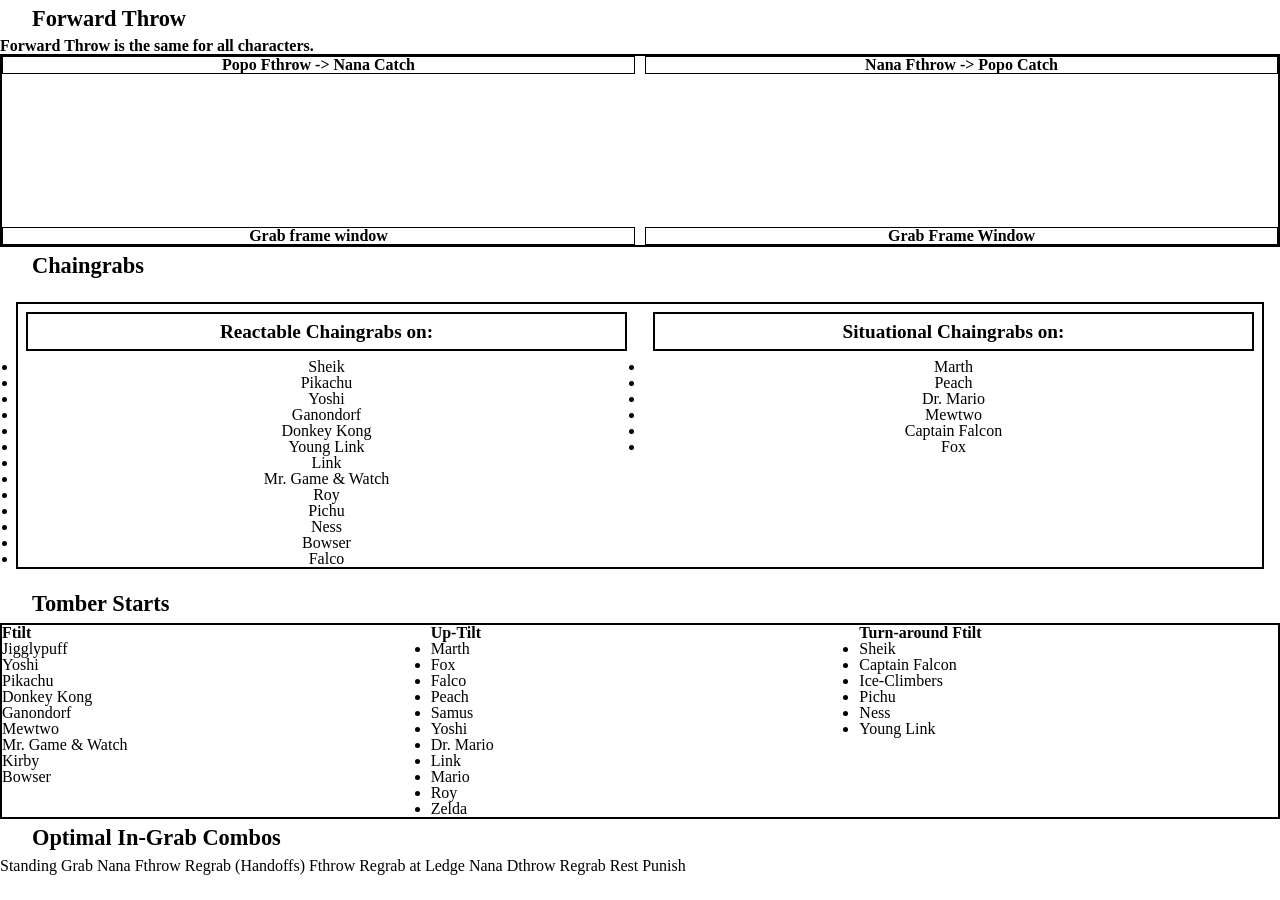
==== grab.html @ 139acb94 "updated website pages and styles" ====
<!DOCTYPE html>
<html lang="en">
<head>
  <meta charset="UTF-8">
  <meta name="viewport" content="width=device-width, initial-scale=1.0">
  <title>General Info</title>
  <link rel="stylesheet" href="reset.css">
  <link rel="stylesheet" href="grab.css">
</head>
<body>
<div class="wrapper">
  
    <div class="fthrow" id="fthrow">
      <h2>Forward Throw</h2>
      <h4>Forward Throw is the same for all characters.</h4>
      <div class="p_n_vid">
        <div class="popof">
          <h3>Popo Fthrow -> Nana Catch</h3>
          <video src=""></video>
          <h3>Grab frame window</h3>
        </div>
  
        <div class="nanaf">
          <h3>Nana Fthrow -> Popo Catch</h3>
          <video src=""></video>
          <h3>Grab Frame Window</h3>
        </div>
      </div>
    </div>
    <h2 id="chaingrabs">Chaingrabs</h2>
    <div class="cg">
      <div class="react">
        <h3>Reactable Chaingrabs on:</h3>
        <ul>
          <li>Sheik</li>
          <li>Pikachu</li>
          <li>Yoshi</li>
          <li>Ganondorf</li>
          <li>Donkey Kong</li>
          <li>Young Link</li>
          <li>Link</li>
          <li>Mr. Game & Watch</li>
          <li>Roy</li>
          <li>Pichu</li>
          <li>Ness</li>
          <li>Bowser</li>
          <li>Falco</li>
        </ul>
      </div>
  
      <div class="depend">
        <h3>Situational Chaingrabs on:</h3>
        <ul>
          <li>Marth</li>
          <li>Peach</li>
          <li>Dr. Mario</li>
          <li>Mewtwo</li>
          <!-- somehow mark as very dependent -->
          <li>Captain Falcon</li>
          <li>Fox</li>
      </div>
  
      </ul>
    </div>
  
    <h2 id="tomber_starts">Tomber Starts</h2>
    <div class="ts">
  
      <div>
        <h3>Ftilt</h3>
        <ul>
          <li>Jigglypuff</li>
          <li>Yoshi</li>
          <li>Pikachu</li>
          <li>Donkey Kong</li>
          <li>Ganondorf</li>
          <li>Mewtwo</li>
          <li>Mr. Game & Watch</li>
          <li>Kirby</li>
          <li>Bowser</li>
        </ul>
      </div>
  
      <div>
        <h3>Up-Tilt</h3>
        <ul>
          <li>Marth</li>
          <li>Fox</li>
          <li>Falco</li>
          <li>Peach</li>
          <li>Samus</li>
          <li>Yoshi</li>
          <li>Dr. Mario</li>
          <li>Link</li>
          <li>Mario</li>
          <li>Roy</li>
          <li>Zelda</li>
        </ul>
      </div>
  
      <div>
        <h3>Turn-around Ftilt</h3>
        <ul>
          <li>Sheik</li>
          <li>Captain Falcon</li>
          <li>Ice-Climbers</li>
          <li>Pichu</li>
          <li>Ness</li>
          <li>Young Link</li>
        </ul>
      </div>
    </div>
  <h2 id="in_grab">Optimal In-Grab Combos</h2>
    <div class="in_grab" >
  
  
      Standing Grab
  
      Nana Fthrow Regrab (Handoffs)
  
      Fthrow Regrab at Ledge
  
      Nana Dthrow Regrab
  
      Rest Punish
    </div>
</div>

</body>
</html>
---- grab.css ----
.p_n_vid {
  display: grid;
  grid-template-columns: 2fr 2fr;
  grid-gap: 10px;
  text-align: center;
  border: 2px solid black;
}
.p_n_vid h3 {
  border: 1px solid black;
}

.cg {
  display: grid;
  grid-template-columns: 2fr 2fr;
  grid-gap: 10px;
  border: 2px solid black;
  text-align: center;
  margin: 1rem;
}
.cg h3 {
  font-size: 120%;
  border: 2px solid black;
  padding: .5rem;
  margin: .5rem;
}

.ts {
  display: grid;
  grid-template-columns: 1fr 1fr 1fr;
  grid-gap: 10px;
  border: 2px solid black;
 
}
h2 {
  font-size: 140%;
  padding: .5rem 2rem;
}
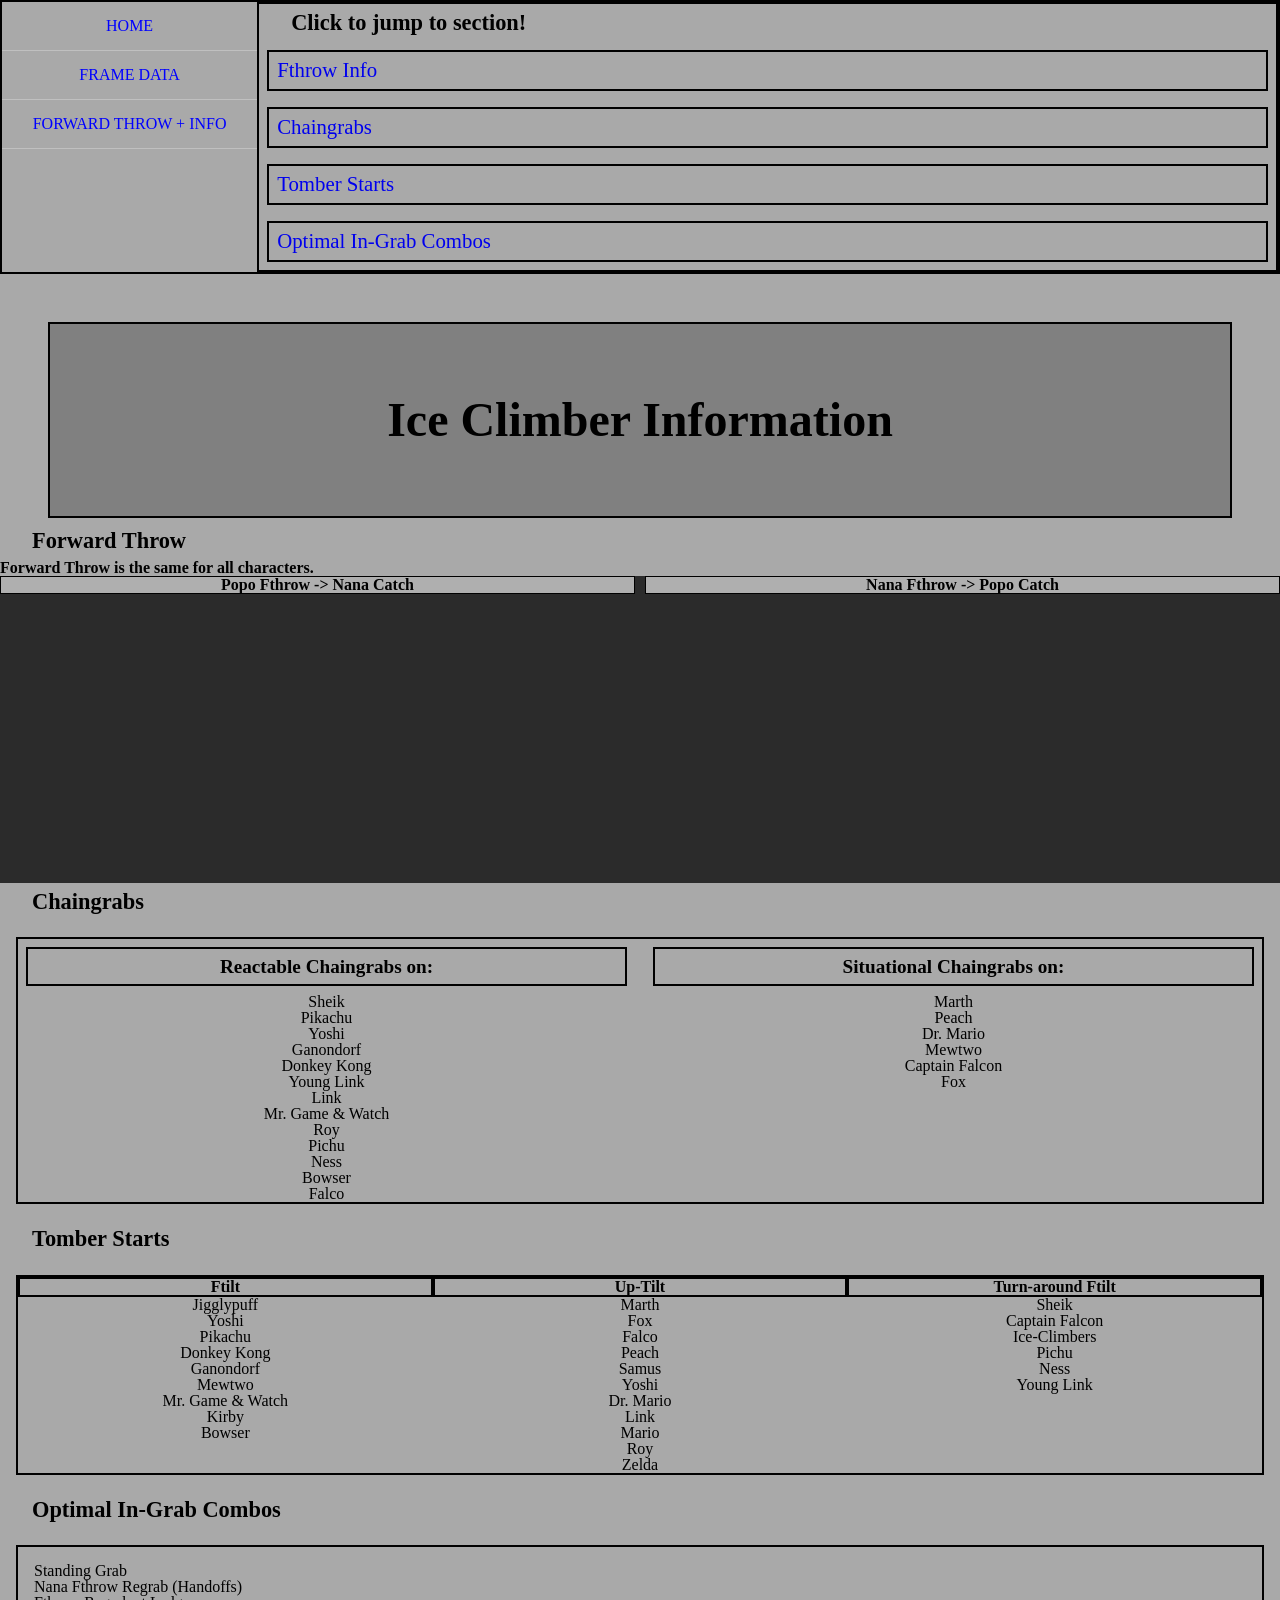
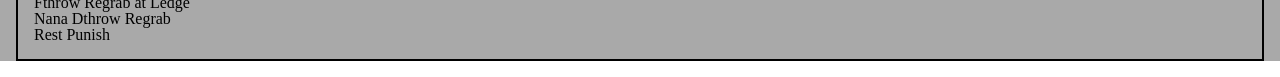
==== commit 475c1d71: "updated website styles and added info" ====
--- a/grab.html
+++ b/grab.html
@@ -8,22 +8,57 @@
   <link rel="stylesheet" href="grab.css">
 </head>
 <body>
-<div class="wrapper">
-  
+  <div class="wrapper">
+    <div class="direct">
+      <nav>
+        <!-- Home -->
+        <a href="index.html">Home</a>
+
+
+        <!-- Frame data -->
+        <a href="">Frame Data</a>
+
+        <!-- Other links
+        <a href="links.html">Links</a> -->
+
+        <div class="grabs">
+          <!-- Universal fthrow -->
+          <a href="grab.html">Forward Throw + Info</a>
+
+
+      </nav>
+      <div class="page_links">
+        
+        <h2>Click to jump to section!</h2>
+        <a href="#fthrow">Fthrow Info</a>
+        <a href="#chaingrabs">Chaingrabs</a>
+        <a href="#tomber_starts">Tomber Starts</a>
+        <a href="#in_grab">Optimal In-Grab Combos</a>
+        
+
+      </div>
+    </div>
+
+    <div class="separator">
+      <h1>Ice Climber Information</h1>
+    </div>
+
     <div class="fthrow" id="fthrow">
       <h2>Forward Throw</h2>
       <h4>Forward Throw is the same for all characters.</h4>
       <div class="p_n_vid">
         <div class="popof">
           <h3>Popo Fthrow -> Nana Catch</h3>
-          <video src=""></video>
-          <h3>Grab frame window</h3>
+          <video width="90%" height="auto" autoplay loop style="">
+            <source src="/videos/nana_grab.mp4" type="video/mp4">
+            <h3>Grab frame window</h3>
         </div>
-  
+
         <div class="nanaf">
           <h3>Nana Fthrow -> Popo Catch</h3>
-          <video src=""></video>
-          <h3>Grab Frame Window</h3>
+          <video width="90%" height="auto" autoplay loop style="">
+            <source src="/videos/popo_grab.mp4" type="video/mp4">
+            <h3>Grab Frame Window</h3>
         </div>
       </div>
     </div>
@@ -47,7 +82,7 @@
           <li>Falco</li>
         </ul>
       </div>
-  
+
       <div class="depend">
         <h3>Situational Chaingrabs on:</h3>
         <ul>
@@ -59,14 +94,14 @@
           <li>Captain Falcon</li>
           <li>Fox</li>
       </div>
-  
+
       </ul>
     </div>
-  
+
     <h2 id="tomber_starts">Tomber Starts</h2>
     <div class="ts">
-  
-      <div>
+
+      <div class="ftilt">
         <h3>Ftilt</h3>
         <ul>
           <li>Jigglypuff</li>
@@ -79,9 +114,11 @@
           <li>Kirby</li>
           <li>Bowser</li>
         </ul>
+            
+        
       </div>
-  
-      <div>
+
+      <div class="utilt">
         <h3>Up-Tilt</h3>
         <ul>
           <li>Marth</li>
@@ -96,9 +133,10 @@
           <li>Roy</li>
           <li>Zelda</li>
         </ul>
+        
       </div>
-  
-      <div>
+
+      <div class="taftilt">
         <h3>Turn-around Ftilt</h3>
         <ul>
           <li>Sheik</li>
@@ -108,23 +146,27 @@
           <li>Ness</li>
           <li>Young Link</li>
         </ul>
+        </ul>
+          
       </div>
     </div>
-  <h2 id="in_grab">Optimal In-Grab Combos</h2>
-    <div class="in_grab" >
+    <h2 id="in_grab">Optimal In-Grab Combos</h2>
+    <div class="in_grab">
+
+<ul>
   
-  
-      Standing Grab
-  
-      Nana Fthrow Regrab (Handoffs)
-  
-      Fthrow Regrab at Ledge
-  
-      Nana Dthrow Regrab
-  
-      Rest Punish
+        <li>Standing Grab</li>
+
+        <li>Nana Fthrow Regrab (Handoffs)</li>
+
+        <li>Fthrow Regrab at Ledge</li>
+
+        <li>Nana Dthrow Regrab</li>
+
+        <li>Rest Punish</li>
+</ul>
     </div>
-</div>
+  </div>
 
 </body>
 </html>
--- a/grab.css
+++ b/grab.css
@@ -1,12 +1,98 @@
+.wrapper {
+  display: block;
+  background-color: darkgray;
+  
+}
+
+.separator {
+  width: 100%;
+  height: 200px;
+  
+}
+.separator h1 {
+  text-align: center;
+  font-size: 300%;
+  padding: 1.5em;
+  border: 2px solid black;
+  margin: 1em;
+  background-color: gray;
+}
+
+nav {
+  text-transform: uppercase;
+  /* optional */
+  background-color: darkgray;
+  /* change this to your color choice */
+  
+}
+
+.direct {
+  display: grid;
+  grid-template-columns: 1fr 4fr;
+  border: 2px solid black;
+}
+
+.page_links {
+  display: grid;
+  border: 2px solid black
+}
+
+.page_links a {
+  padding: .5rem;
+  /* space between links */
+  text-decoration: none;
+  /* removes link underlines */
+  font-size: 130%;
+  border: 2px solid black;
+  margin: .5rem
+}
+
+nav ul {
+  margin: 0;
+  /* not needed if you're using
+padding: 0; a reset style sheet */
+}
+
+nav li {
+  list-style-type: none;
+  /* removes bullet points */
+}
+
+nav a {
+  display: block;
+  text-align: center;
+  color: blue;
+  /* add a color for link text */
+  padding: 1em 0;
+  /* space between links */
+  text-decoration: none;
+  /* removes link underlines */
+  border-bottom: 1px solid silver;
+  /* adds a line below each link */
+}
+
+a:hover {
+  /* mouse hover effect */
+  background-color: grey;
+  /* change this to your color choice */
+}
+
+nav li:last-of-type a {
+  /* removes the border from the last link */
+  border-bottom: none;
+}
+
+
 .p_n_vid {
   display: grid;
-  grid-template-columns: 2fr 2fr;
+  grid-template-columns: 1fr 1fr;
   grid-gap: 10px;
   text-align: center;
-  border: 2px solid black;
+  background-color: rgb(43, 43, 43);
 }
 .p_n_vid h3 {
   border: 1px solid black;
+  background-color: rgb(175, 175, 175);
 }
 
 .cg {
@@ -16,7 +102,10 @@
   border: 2px solid black;
   text-align: center;
   margin: 1rem;
+  
 }
+
+
 .cg h3 {
   font-size: 120%;
   border: 2px solid black;
@@ -24,14 +113,33 @@
   margin: .5rem;
 }
 
+li {
+  list-style-type: none;
+}
+
 .ts {
   display: grid;
+  margin: 1rem;
   grid-template-columns: 1fr 1fr 1fr;
-  grid-gap: 10px;
   border: 2px solid black;
+  text-align: center;
  
 }
+
+.ts h3 {
+  border: 2px black solid;
+
+}
+
+
+
 h2 {
   font-size: 140%;
   padding: .5rem 2rem;
 }
+
+.in_grab {
+  border: 2px solid black;
+  margin: 1rem;
+  padding: 1rem;
+}
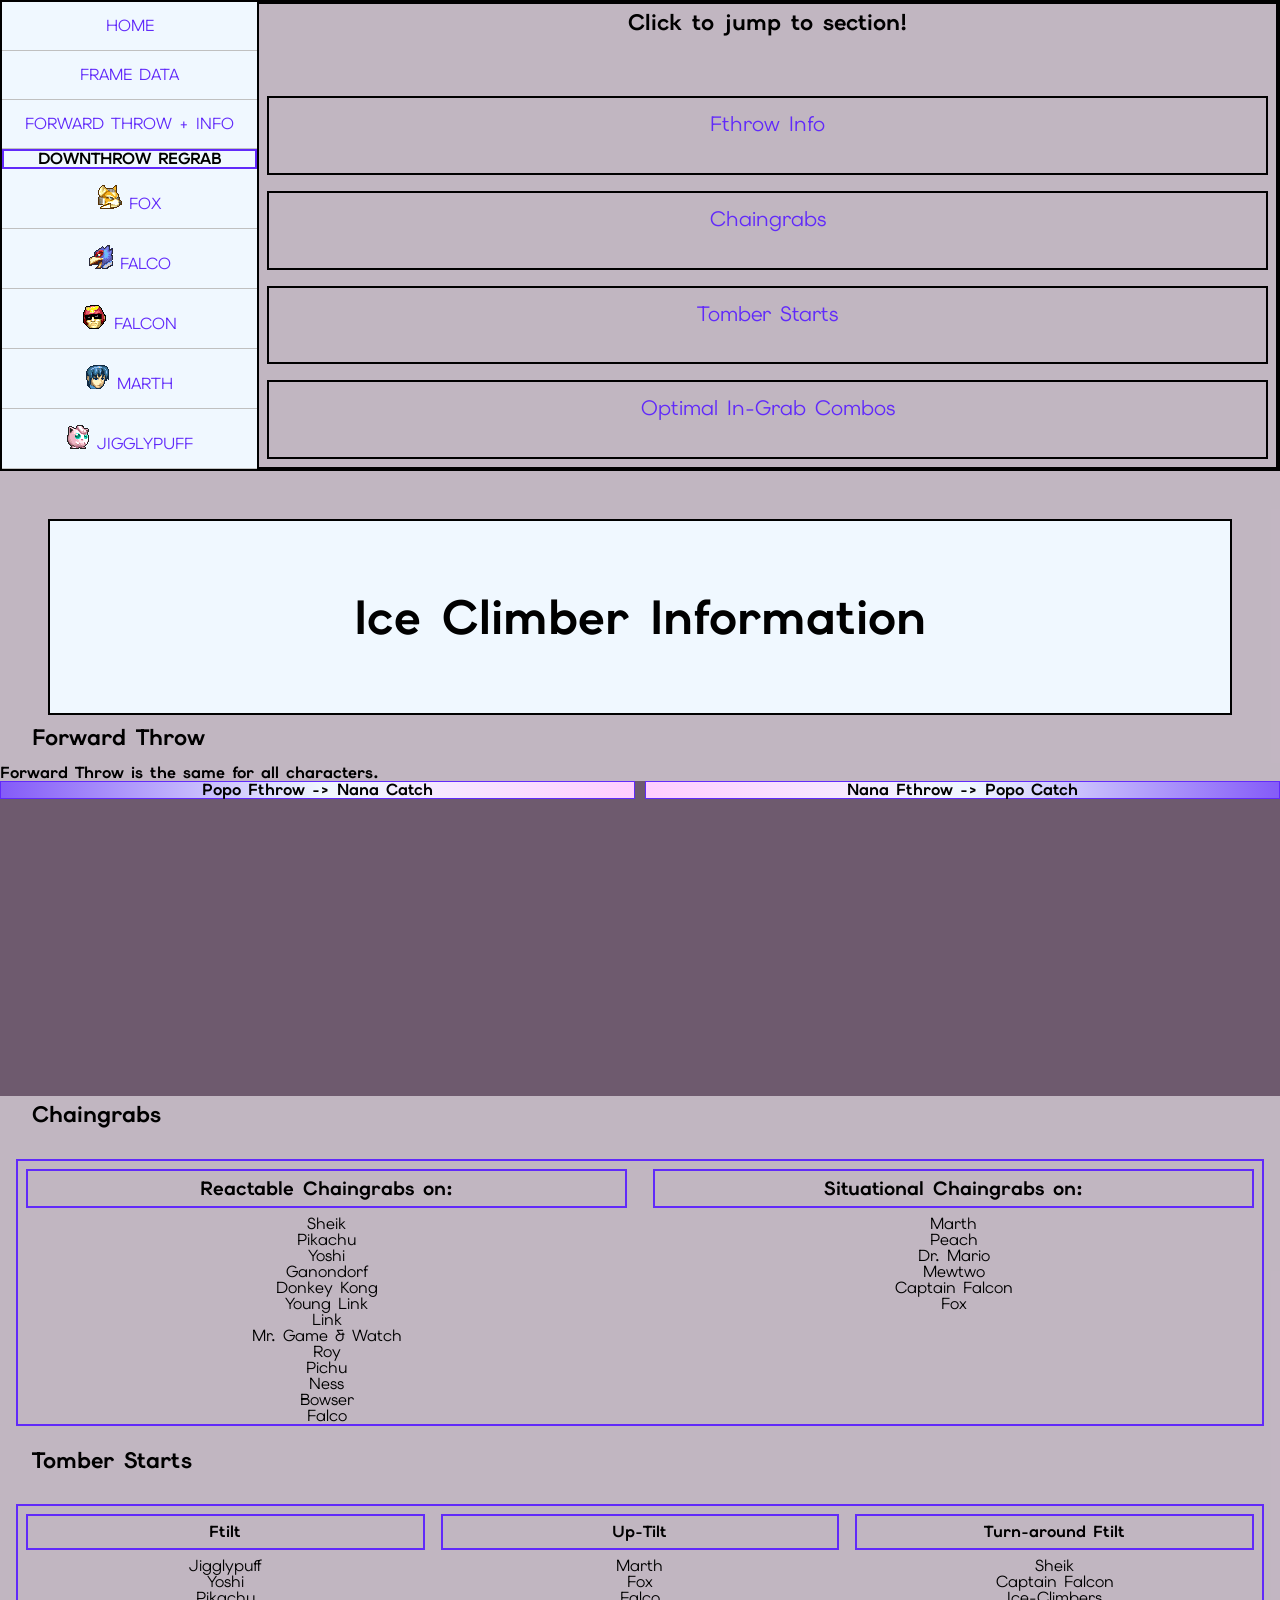
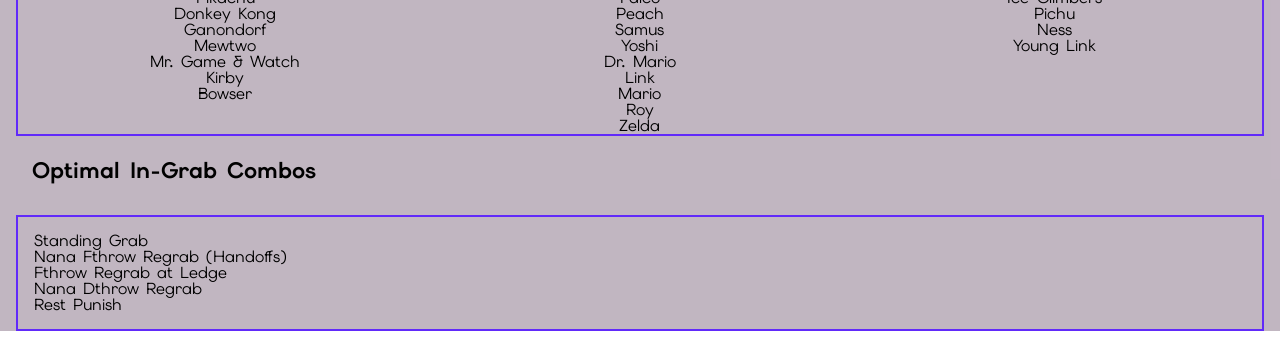
==== commit 39b282db: "more styling" ====
--- a/grab.html
+++ b/grab.html
@@ -6,35 +6,66 @@
   <title>General Info</title>
   <link rel="stylesheet" href="reset.css">
   <link rel="stylesheet" href="grab.css">
+  <link rel="preconnect" href="https://fonts.googleapis.com">
+  <link rel="preconnect" href="https://fonts.gstatic.com" crossorigin>
+  <link href="https://fonts.googleapis.com/css2?family=Elms+Sans:ital,wght@0,100..900;1,100..900&display=swap" rel="stylesheet">
 </head>
 <body>
   <div class="wrapper">
     <div class="direct">
       <nav>
         <!-- Home -->
-        <a href="index.html">Home</a>
+        <a href="https://nottill4.github.io/final/index.html">Home</a>
 
 
         <!-- Frame data -->
-        <a href="">Frame Data</a>
+        <a href="https://meleeframedata.com/ice_climbers">Frame Data</a>
 
         <!-- Other links
         <a href="links.html">Links</a> -->
 
         <div class="grabs">
           <!-- Universal fthrow -->
-          <a href="grab.html">Forward Throw + Info</a>
+          <a href="https://nottill4.github.io/final/grab.html">Forward Throw + Info</a>
+
+          <p>Downthrow Regrab</p>
+
+
+          <a href="fox.html">
+            <img src="https://nottill4.github.io/final/images/neutral Fox.png" alt="">
+            Fox
+          </a>
+
+          <a href="falco.html">
+            <img src="https://nottill4.github.io/final/images/neutral Falco.png" alt="">
+            Falco
+          </a>
+
+          <a href="falcon.html">
+            <img src="https://nottill4.github.io/final/images/neutral Captain Falcon.png" alt="">
+            Falcon
+          </a>
+
+          <a href="marth.html">
+            <img src="https://nottill4.github.io/final/images/neutral Marth.png" alt="">
+            Marth
+          </a>
+
+          <a href="puff.html">
+            <img src="https://nottill4.github.io/final/images/neutral Jigglypuff.png" alt="">
+            Jigglypuff
+          </a>
 
 
       </nav>
       <div class="page_links">
-        
+
         <h2>Click to jump to section!</h2>
         <a href="#fthrow">Fthrow Info</a>
         <a href="#chaingrabs">Chaingrabs</a>
         <a href="#tomber_starts">Tomber Starts</a>
         <a href="#in_grab">Optimal In-Grab Combos</a>
-        
+
 
       </div>
     </div>
@@ -48,16 +79,16 @@
       <h4>Forward Throw is the same for all characters.</h4>
       <div class="p_n_vid">
         <div class="popof">
-          <h3>Popo Fthrow -> Nana Catch</h3>
-          <video width="90%" height="auto" autoplay loop style="">
-            <source src="/videos/nana_grab.mp4" type="video/mp4">
+          <h3 class="pn" >Popo Fthrow -> Nana Catch</h3>
+          <video width="90%" height="auto" autoplay muted loop>
+            <source src="https://nottill4.github.io/final/videos/nana_grab.mp4" type="video/mp4">
             <h3>Grab frame window</h3>
         </div>
 
         <div class="nanaf">
-          <h3>Nana Fthrow -> Popo Catch</h3>
-          <video width="90%" height="auto" autoplay loop style="">
-            <source src="/videos/popo_grab.mp4" type="video/mp4">
+          <h3 class="np" >Nana Fthrow -> Popo Catch</h3>
+          <video width="90%" height="auto" autoplay muted loop>
+            <source src="https://nottill4.github.io/final/videos/popo_grab.mp4" type="video/mp4">
             <h3>Grab Frame Window</h3>
         </div>
       </div>
@@ -114,8 +145,8 @@
           <li>Kirby</li>
           <li>Bowser</li>
         </ul>
-            
-        
+
+
       </div>
 
       <div class="utilt">
@@ -133,7 +164,7 @@
           <li>Roy</li>
           <li>Zelda</li>
         </ul>
-        
+
       </div>
 
       <div class="taftilt">
@@ -147,14 +178,14 @@
           <li>Young Link</li>
         </ul>
         </ul>
-          
+
       </div>
     </div>
     <h2 id="in_grab">Optimal In-Grab Combos</h2>
     <div class="in_grab">
 
-<ul>
-  
+      <ul>
+
         <li>Standing Grab</li>
 
         <li>Nana Fthrow Regrab (Handoffs)</li>
@@ -164,7 +195,7 @@
         <li>Nana Dthrow Regrab</li>
 
         <li>Rest Punish</li>
-</ul>
+      </ul>
     </div>
   </div>
 
--- a/grab.css
+++ b/grab.css
@@ -1,7 +1,8 @@
 .wrapper {
   display: block;
-  background-color: darkgray;
-  
+  background-color: #917c918e;
+  font-family: "Elms Sans", sans-serif;;
+
 }
 
 .separator {
@@ -15,13 +16,13 @@
   padding: 1.5em;
   border: 2px solid black;
   margin: 1em;
-  background-color: gray;
+  background-color: aliceblue;
 }
 
 nav {
   text-transform: uppercase;
   /* optional */
-  background-color: darkgray;
+  background-color: aliceblue;
   /* change this to your color choice */
   
 }
@@ -30,15 +31,17 @@
   display: grid;
   grid-template-columns: 1fr 4fr;
   border: 2px solid black;
+  text-align: center;
+  
 }
 
 .page_links {
   display: grid;
-  border: 2px solid black
+  border: 2px solid black;
 }
 
 .page_links a {
-  padding: .5rem;
+  padding: 1rem 0 0 0;
   /* space between links */
   text-decoration: none;
   /* removes link underlines */
@@ -61,7 +64,7 @@
 nav a {
   display: block;
   text-align: center;
-  color: blue;
+
   /* add a color for link text */
   padding: 1em 0;
   /* space between links */
@@ -71,9 +74,21 @@
   /* adds a line below each link */
 }
 
+a {
+    color: #612AFA;
+}
+
+nav p {
+  text-align: center;
+  font-weight: bold;
+  padding: 0rem 0 0 0;
+  margin-bottom: 0;
+  border: 2px solid #612AFA;
+}
+
 a:hover {
   /* mouse hover effect */
-  background-color: grey;
+  background-color: #ffceff;
   /* change this to your color choice */
 }
 
@@ -88,18 +103,27 @@
   grid-template-columns: 1fr 1fr;
   grid-gap: 10px;
   text-align: center;
-  background-color: rgb(43, 43, 43);
+  background-color: #6e5a6e;
+  padding-bottom: .5rem;
 }
-.p_n_vid h3 {
-  border: 1px solid black;
-  background-color: rgb(175, 175, 175);
+
+.pn {
+  border: 1px solid #612AFA;
+  background: #845BF8;
+  background: linear-gradient(90deg, rgba(132, 91, 248, 1) 0%, rgba(240, 248, 255, 1) 51%, rgba(255, 206, 255, 1) 100%);
+}
+
+.np {
+  border: 1px solid #612AFA;
+  background: #FFCEFF;
+background: linear-gradient(90deg, rgba(255, 206, 255, 1) 0%, rgba(240, 248, 255, 1) 51%, rgba(132, 91, 248, 1) 100%);
 }
 
 .cg {
   display: grid;
   grid-template-columns: 2fr 2fr;
   grid-gap: 10px;
-  border: 2px solid black;
+  border: 2px solid #612AFA;
   text-align: center;
   margin: 1rem;
   
@@ -108,7 +132,7 @@
 
 .cg h3 {
   font-size: 120%;
-  border: 2px solid black;
+  border: 2px solid #612AFA;
   padding: .5rem;
   margin: .5rem;
 }
@@ -121,13 +145,15 @@
   display: grid;
   margin: 1rem;
   grid-template-columns: 1fr 1fr 1fr;
-  border: 2px solid black;
+  border: 2px solid #612AFA;
   text-align: center;
  
 }
 
 .ts h3 {
-  border: 2px black solid;
+  border: 2px #612AFA solid;
+  padding: .5rem;
+  margin: .5rem;
 
 }
 
@@ -135,11 +161,11 @@
 
 h2 {
   font-size: 140%;
-  padding: .5rem 2rem;
+  padding: .5rem 2rem 1rem 2rem;
 }
 
 .in_grab {
-  border: 2px solid black;
+  border: 2px solid #612AFA;
   margin: 1rem;
   padding: 1rem;
 }
